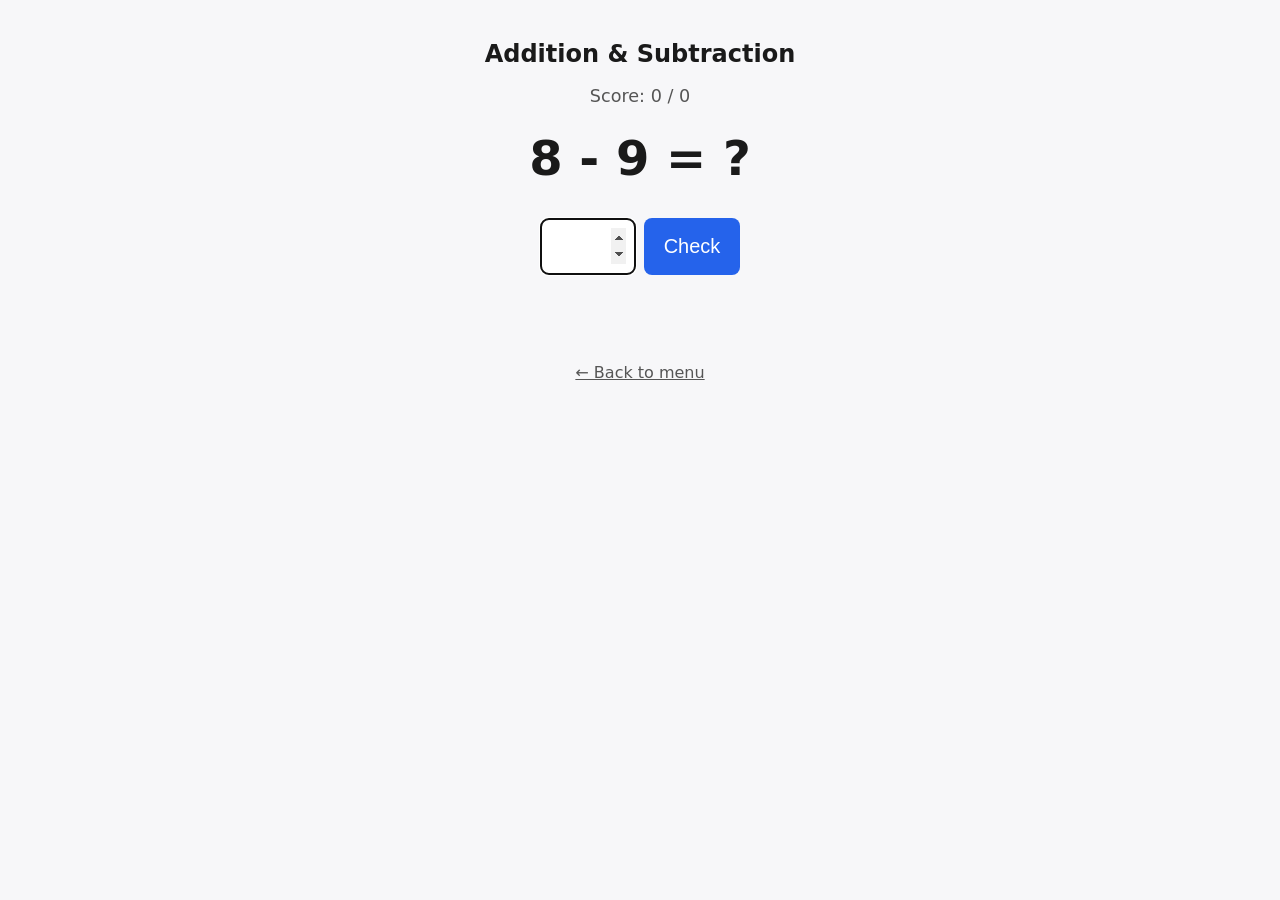
==== addition_subtraction.html @ 503df46b "Initial version: addition/subtraction and multiplication practice pages Co-Authored-By: Claude Sonne" ====
<!doctype html>
<html lang="en">
<head>
  <meta charset="utf-8">
  <meta name="viewport" content="width=device-width, initial-scale=1">
  <title>Addition &amp; Subtraction Practice</title>
  <link rel="stylesheet" href="style.css">
</head>
<body>
  <div class="container">
    <h1>Addition &amp; Subtraction</h1>
    <p class="score" id="score">Score: 0 / 0</p>

    <div class="problem" id="problem"></div>

    <form id="answer-form">
      <input type="number" id="answer-input" inputmode="numeric" autocomplete="off">
      <button type="submit">Check</button>
    </form>

    <p class="feedback" id="feedback"></p>

    <button id="next-button" class="hidden">Next problem</button>

    <a class="back-link" href="index.html">&larr; Back to menu</a>
  </div>

  <script src="script.js"></script>
  <script>
    function generateAddSubProblem() {
      const limit = 20;
      let a, b, op, answer;
      do {
        a = randomInt(-limit, limit);
        b = randomInt(-limit, limit);
        op = Math.random() < 0.5 ? '+' : '-';
        answer = op === '+' ? a + b : a - b;
      } while (answer < -limit || answer > limit);

      return { display: `${a} ${op} ${formatOperand(b)}`, answer };
    }

    startQuiz(generateAddSubProblem);
  </script>
</body>
</html>
---- style.css ----
:root {
  --correct-color: #1a7f37;
  --incorrect-color: #c0392b;
  --accent-color: #2563eb;
}

* {
  box-sizing: border-box;
}

body {
  font-family: -apple-system, system-ui, "Segoe UI", Roboto, sans-serif;
  margin: 0;
  padding: 1.5rem;
  background: #f7f7f9;
  color: #1a1a1a;
  display: flex;
  justify-content: center;
}

.container {
  width: 100%;
  max-width: 420px;
  text-align: center;
}

h1 {
  font-size: 1.5rem;
  margin-bottom: 0.25rem;
}

.score {
  font-size: 1.1rem;
  color: #555;
  margin-bottom: 1.5rem;
}

.problem {
  font-size: 3rem;
  font-weight: bold;
  margin: 1.5rem 0;
  min-height: 4rem;
}

#answer-form {
  display: flex;
  gap: 0.5rem;
  justify-content: center;
  margin-bottom: 1rem;
}

#answer-input {
  font-size: 2rem;
  width: 6rem;
  padding: 0.5rem;
  text-align: center;
  border: 2px solid #ccc;
  border-radius: 0.5rem;
}

#answer-input:disabled {
  background: #eee;
}

button {
  font-size: 1.25rem;
  padding: 0.6rem 1.2rem;
  border-radius: 0.5rem;
  border: none;
  background: var(--accent-color);
  color: white;
  cursor: pointer;
}

button:active {
  opacity: 0.8;
}

.feedback {
  font-size: 1.3rem;
  min-height: 2rem;
  margin: 1rem 0;
}

.feedback.correct {
  color: var(--correct-color);
}

.feedback.incorrect {
  color: var(--incorrect-color);
}

#next-button {
  background: #444;
}

.hidden {
  display: none;
}

.menu-link {
  display: block;
  font-size: 1.4rem;
  padding: 1.2rem;
  margin: 1rem 0;
  background: white;
  border: 2px solid var(--accent-color);
  border-radius: 0.75rem;
  color: var(--accent-color);
  text-decoration: none;
}

.back-link {
  display: inline-block;
  margin-top: 1.5rem;
  color: #555;
}
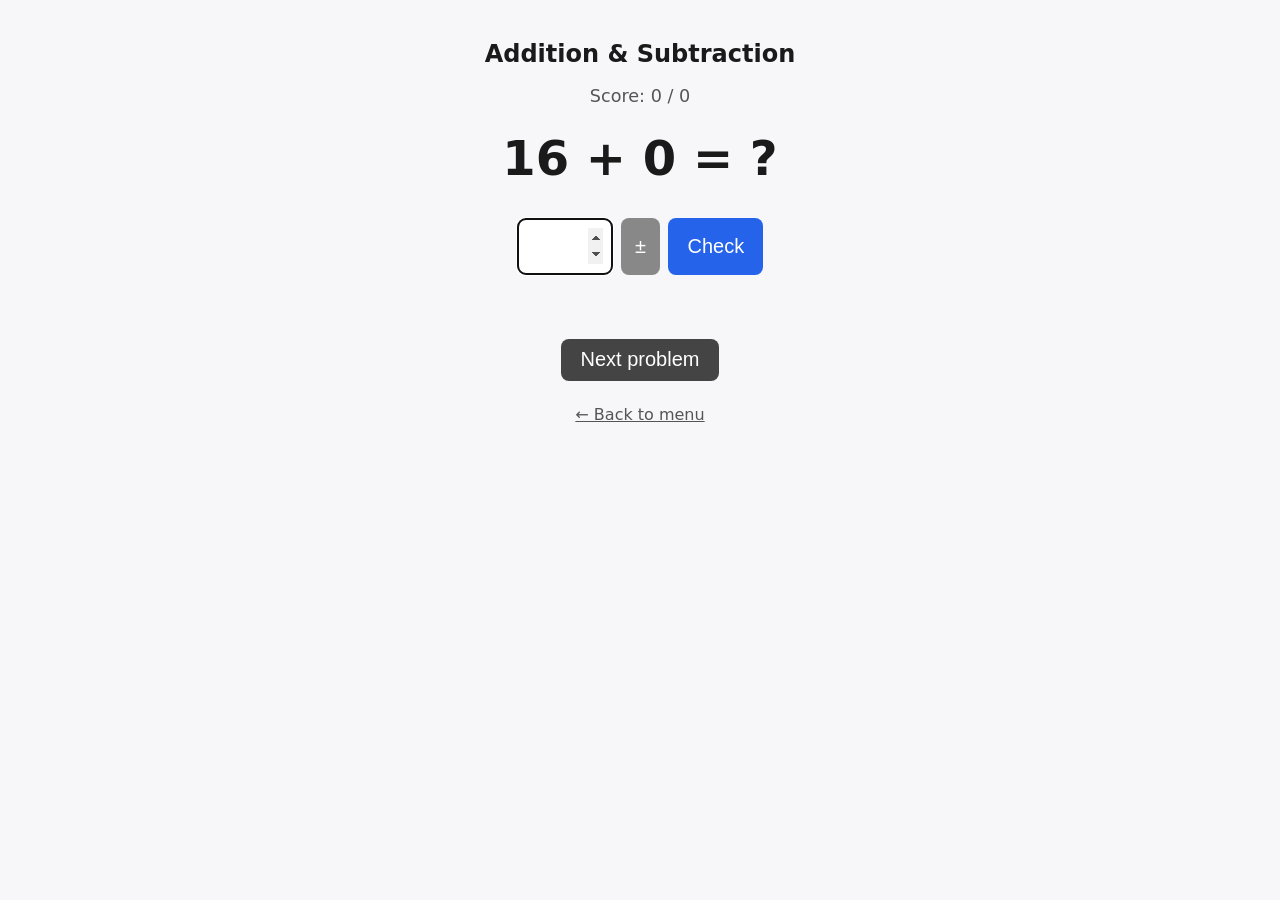
==== commit 21ddb104: "Add sign-toggle button for negative answers; narrow multiplication range Co-Authored-By: Claude Sonn" ====
--- a/addition_subtraction.html
+++ b/addition_subtraction.html
@@ -15,6 +15,7 @@
 
     <form id="answer-form">
       <input type="number" id="answer-input" inputmode="numeric" autocomplete="off">
+      <button type="button" id="sign-toggle">&plusmn;</button>
       <button type="submit">Check</button>
     </form>
 
--- a/style.css
+++ b/style.css
@@ -49,6 +49,11 @@
   margin-bottom: 1rem;
 }
 
+#sign-toggle {
+  background: #888;
+  padding: 0.6rem 0.9rem;
+}
+
 #answer-input {
   font-size: 2rem;
   width: 6rem;
@@ -91,6 +96,8 @@
 }
 
 #next-button {
+  display: block;
+  margin: 0 auto;
   background: #444;
 }
 
